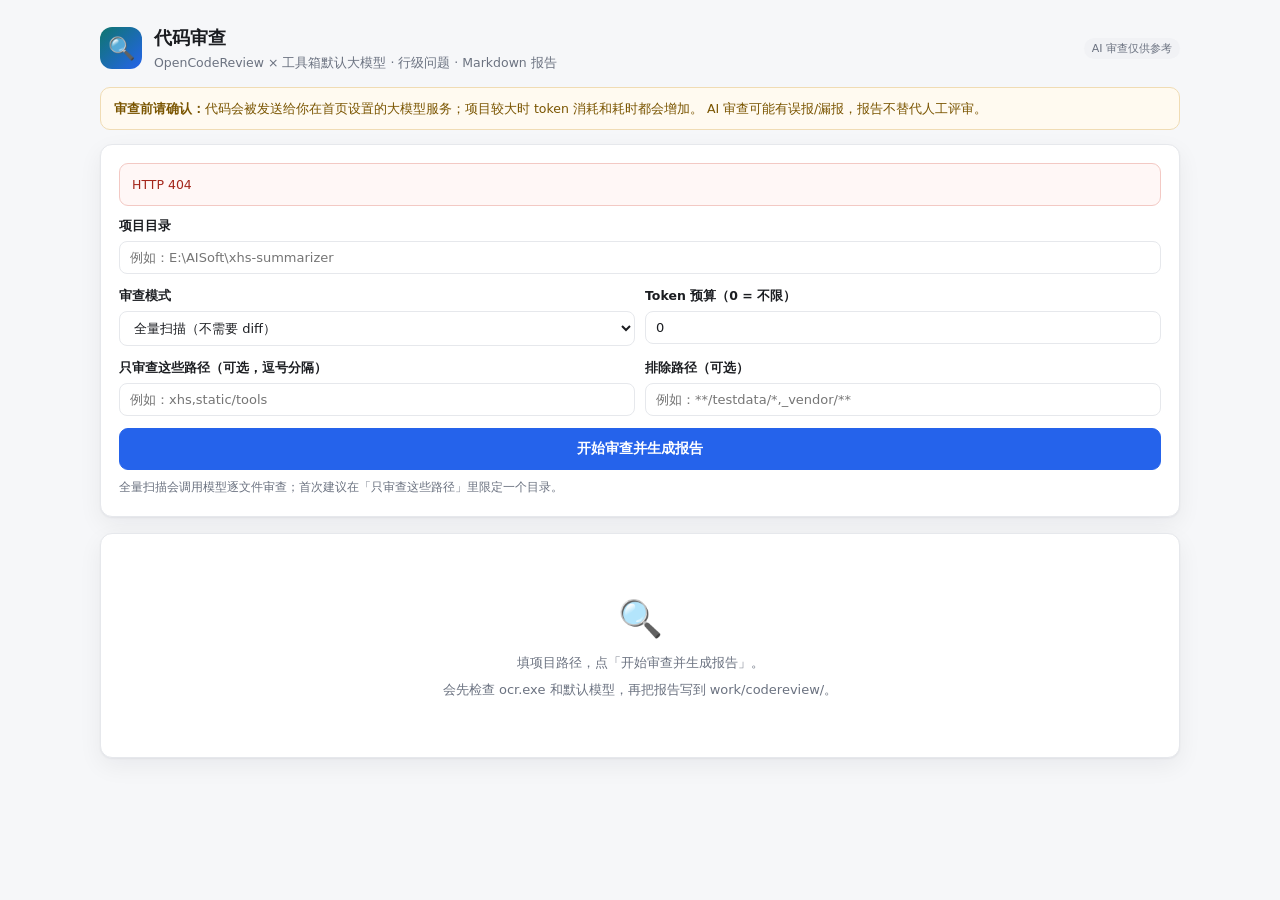
==== static/tools/code-review.html @ 04f82672 "feat: 接入 OpenCodeReview 代码审查工具" ====
<!DOCTYPE html>
<html lang="zh-CN">
<head>
<meta charset="utf-8" />
<meta name="viewport" content="width=device-width, initial-scale=1" />
<title>代码审查</title>
<link rel="stylesheet" href="/static/tools/_shared/base.css" />
<script src="/static/tools/_shared/markdown.js"></script>
<style>
  .wrap{max-width:1120px;margin:0 auto;padding:24px 20px 56px}
  header.top{display:flex;align-items:center;gap:12px;margin-bottom:14px}
  header.top .logo{width:42px;height:42px;border-radius:12px;background:linear-gradient(135deg,#0f766e,#2563eb);
    display:flex;align-items:center;justify-content:center;font-size:22px;flex:0 0 auto}
  header.top h1{font-size:18px;margin:0;font-weight:650}
  header.top .sub{color:var(--muted);font-size:12.5px}
  .grow{flex:1}
  .warn{background:#fffaf0;border:1px solid #f0dcb4;color:#7a5500;border-radius:10px;padding:10px 13px;
    font-size:12.5px;line-height:1.7;margin-bottom:14px}
  .field{margin-bottom:12px}
  .field label{display:block;font-size:12.5px;font-weight:600;margin-bottom:5px}
  .field input,.field select,.field textarea{width:100%;max-width:100%;min-width:0;box-sizing:border-box;
    padding:8px 10px;border:1px solid var(--line);border-radius:8px;font-family:inherit;font-size:13px;background:#fff;color:var(--ink)}
  .field textarea{min-height:64px;resize:vertical;line-height:1.6}
  .row2{display:grid;grid-template-columns:minmax(0,1fr) minmax(0,1fr);gap:10px}
  .row2 > .field{min-width:0}
  button.primary{width:100%;font-family:inherit;font-size:13.5px;font-weight:600;padding:11px 16px;border-radius:9px;
    border:1px solid var(--accent);background:var(--accent);color:#fff;cursor:pointer}
  button.primary:hover{background:var(--accent-dark)}
  button.primary:disabled{opacity:.55;cursor:not-allowed}
  .hint{color:var(--muted);font-size:11.5px;line-height:1.7}
  .pill{display:inline-flex;align-items:center;gap:4px;padding:2px 8px;border-radius:999px;font-size:11px;
    background:#f1f2f5;color:var(--muted)}
  .pill.ok{background:#e7f7ee;color:#0f7b3d}
  .pill.warn{background:#fff5e5;color:#8a6100}
  .pill.err{background:#fdecea;color:#b42318}
  .loading{color:var(--muted);font-size:13px;padding:10px 0}
  .err{background:#fff7f6;border:1px solid #f3c9c4;color:#a4261b;border-radius:9px;padding:10px 12px;
    font-size:12.5px;white-space:pre-wrap;line-height:1.7}
  .summary{display:grid;grid-template-columns:repeat(auto-fit,minmax(120px,1fr));gap:10px;margin-bottom:14px}
  .summary .item{background:#fafbfc;border:1px solid var(--line);border-radius:9px;padding:10px 12px}
  .summary .k{font-size:11.5px;color:var(--muted)}
  .summary .v{font-size:17px;font-weight:700;font-variant-numeric:tabular-nums;margin-top:2px}
  .comment{border:1px solid var(--line);border-radius:10px;padding:11px 13px;margin-bottom:10px;background:#fcfcfd}
  .comment-head{display:flex;align-items:center;gap:7px;flex-wrap:wrap;font-size:12.5px;margin-bottom:7px}
  .comment-head .path{font-family:ui-monospace,Consolas,monospace;font-size:12px;color:var(--muted)}
  .sev{font-size:11px;font-weight:700;padding:2px 7px;border-radius:999px;text-transform:uppercase}
  .sev.high{background:#fdecea;color:#b42318}
  .sev.medium{background:#fff5e5;color:#8a6100}
  .sev.low{background:#eef2ff;color:#3730a3}
  .sev.unknown{background:#f1f2f5;color:var(--muted)}
  .comment-body{font-size:12.5px;line-height:1.8}
  .code{margin-top:8px;background:#0f172a;color:#e2e8f0;border-radius:8px;padding:9px 11px;overflow:auto;
    font-family:ui-monospace,Consolas,monospace;font-size:11.5px;line-height:1.6;white-space:pre-wrap}
  .report-head{display:flex;align-items:flex-start;justify-content:space-between;gap:10px;flex-wrap:wrap;margin-bottom:12px}
  .report-head h2{margin:0;font-size:17px}
  .actions{display:flex;gap:8px;flex-wrap:wrap}
  .actions a{font-size:12px;color:var(--accent-dark);border:1px solid var(--line);border-radius:7px;padding:6px 10px;text-decoration:none;background:#fff}
  .actions a:hover{background:#f7f8fa}
  .prose{font-size:13px;line-height:1.8}
  .prose h2,.prose h3{margin:14px 0 5px}
  .prose ul{padding-left:20px}
  .prose code{background:#f1f2f5;padding:1px 4px;border-radius:4px;font-size:12px}
  .prose pre{background:#0f172a;color:#e2e8f0;padding:10px;border-radius:8px;overflow:auto}
  .empty{text-align:center;color:var(--muted);padding:38px 16px;font-size:13px}
  .empty .big{font-size:36px;margin-bottom:6px}
  .hidden{display:none !important}
  @media (max-width:760px){.row2{grid-template-columns:1fr}}
</style>
</head>
<body>
<div class="wrap">
  <header class="top">
    <div class="logo">🔍</div>
    <div>
      <h1>代码审查</h1>
      <div class="sub">OpenCodeReview × 工具箱默认大模型 · 行级问题 · Markdown 报告</div>
    </div>
    <div class="grow"></div>
    <span class="pill">AI 审查仅供参考</span>
  </header>

  <div class="warn">
    <b>审查前请确认：</b>代码会被发送给你在首页设置的大模型服务；项目较大时 token 消耗和耗时都会增加。
    AI 审查可能有误报/漏报，报告不替代人工评审。
  </div>

  <div class="card">
    <div id="reviewInfo" class="hint">正在检查 OCR 和模型配置…</div>
    <div class="field" style="margin-top:10px">
      <label for="rvProject">项目目录</label>
      <input id="rvProject" placeholder="例如：E:\AISoft\xhs-summarizer" />
    </div>
    <div class="row2">
      <div class="field">
        <label for="rvMode">审查模式</label>
        <select id="rvMode">
          <option value="scan">全量扫描（不需要 diff）</option>
          <option value="review">Git 变更审查（未提交/暂存）</option>
        </select>
      </div>
      <div class="field">
        <label for="rvMaxTokens">Token 预算（0 = 不限）</label>
        <input id="rvMaxTokens" type="number" min="0" step="1000" value="0" />
      </div>
    </div>
    <div id="scanFields">
      <div class="row2">
        <div class="field">
          <label for="rvPaths">只审查这些路径（可选，逗号分隔）</label>
          <input id="rvPaths" placeholder="例如：xhs,static/tools" />
        </div>
        <div class="field">
          <label for="rvExclude">排除路径（可选）</label>
          <input id="rvExclude" placeholder="例如：**/testdata/*,_vendor/**" />
        </div>
      </div>
    </div>
    <button class="primary" id="rvRun" type="button">开始审查并生成报告</button>
    <p class="hint" style="margin:8px 0 0">全量扫描会调用模型逐文件审查；首次建议在「只审查这些路径」里限定一个目录。</p>
  </div>

  <div id="rvMessage"></div>
  <section class="card hidden" id="rvReportCard"></section>

  <div class="card" id="rvEmpty" style="margin-top:14px">
    <div class="empty">
      <div class="big">🔍</div>
      <div>填项目路径，点「开始审查并生成报告」。</div>
      <div style="margin-top:6px">会先检查 ocr.exe 和默认模型，再把报告写到 work/codereview/。</div>
    </div>
  </div>
</div>

<script>
'use strict';

const $ = (id) => document.getElementById(id);
const state = { info: null, report: null, running: false };

function esc(text) {
  return String(text == null ? '' : text).replace(/[&<>"']/g, (ch) => ({
    '&': '&amp;', '<': '&lt;', '>': '&gt;', '"': '&quot;', "'": '&#39;'
  }[ch]));
}

async function api(url, options) {
  const response = await fetch(url, options);
  let data = {};
  try { data = await response.json(); } catch (e) { /* ignore */ }
  if (!response.ok) throw new Error((data && data.detail) || ('HTTP ' + response.status));
  return data;
}

function setMessage(html) { $('rvMessage').innerHTML = html || ''; }

async function loadInfo() {
  try {
    const data = await api('/api/review/info');
    state.info = data;
    $('rvProject').value = data.default_project || '';
    const ok = data.ocr && !data.ocr_error;
    $('reviewInfo').innerHTML = (ok
      ? '<span class="pill ok">OCR 已就绪</span> '
      : '<span class="pill err">OCR 不可用</span> ')
      + '<span class="pill">默认模型：' + esc(data.model || '未配置') + '</span>'
      + (data.ocr_error ? '<div class="err" style="margin-top:8px">' + esc(data.ocr_error) + '</div>' : '');
  } catch (err) {
    $('reviewInfo').innerHTML = '<div class="err">' + esc(err.message) + '</div>';
  }
}

function renderReport(data) {
  state.report = data;
  $('rvEmpty').classList.add('hidden');
  $('rvReportCard').classList.remove('hidden');
  const summary = data.summary || {};
  const comments = data.comments || [];
  const summaryHtml = '<div class="summary">'
    + '<div class="item"><div class="k">审查文件</div><div class="v">' + esc(summary.files_reviewed ?? '—') + '</div></div>'
    + '<div class="item"><div class="k">问题数</div><div class="v">' + esc(summary.comments ?? comments.length) + '</div></div>'
    + '<div class="item"><div class="k">Token</div><div class="v">' + esc(summary.total_tokens ?? '—') + '</div></div>'
    + '<div class="item"><div class="k">耗时</div><div class="v">' + esc(summary.elapsed ?? (data.elapsed + 's')) + '</div></div>'
    + '</div>';

  const commentsHtml = comments.map((c, index) => {
    const sev = String(c.severity || 'unknown').toLowerCase();
    const start = c.start_line || 0;
    const end = c.end_line || start;
    const where = (c.path || '—') + (start ? ':' + start + (end && end !== start ? '-' + end : '') : '');
    const body = window.DSH_MD ? window.DSH_MD.toHtml(c.content || '') : '<p>' + esc(c.content) + '</p>';
    return '<div class="comment"><div class="comment-head">'
      + '<span class="sev ' + esc(sev) + '">' + esc(c.severity || 'unknown') + '</span>'
      + '<span class="path">' + esc(where) + '</span>'
      + '<span class="pill">' + esc(c.category || 'general') + '</span></div>'
      + '<div class="comment-body">' + body + '</div>'
      + (c.existing_code ? '<div class="code">' + esc(c.existing_code) + '</div>' : '')
      + (c.suggestion_code ? '<div class="code">' + esc(c.suggestion_code) + '</div>' : '')
      + '</div>';
  }).join('');
  const warnings = data.warnings || [];
  const warningHtml = warnings.length
    ? '<div class="err" style="margin-bottom:12px"><b>运行警告</b><br />'
      + warnings.map((w) => esc((w.file || '全局') + '：' + (w.message || ''))).join('<br />')
      + '</div>'
    : '';

  const projectSummary = data.project_summary
    ? '<div class="prose">' + (window.DSH_MD ? window.DSH_MD.toHtml(data.project_summary) : esc(data.project_summary)) + '</div>'
    : '';

  $('rvReportCard').innerHTML = '<div class="report-head"><div>'
    + '<h2>审查报告</h2>'
    + '<div class="hint">' + esc(data.project) + ' · ' + esc(data.mode_name || '') + ' · ' + esc(data.model || '') + '</div>'
    + '</div><div class="actions">'
    + '<a href="' + esc(data.report_url) + '" target="_blank" rel="noreferrer">下载 Markdown</a>'
    + '<a href="' + esc(data.json_url) + '" target="_blank" rel="noreferrer">JSON</a>'
    + '</div></div>'
    + summaryHtml
    + warningHtml
    + (projectSummary ? '<h3 style="font-size:14px;margin:13px 0 4px">项目总结</h3>' + projectSummary : '')
    + '<h3 style="font-size:14px;margin:13px 0 4px">问题明细</h3>'
    + (commentsHtml || '<div class="hint">'
      + (warnings.length ? '本次没有生成有效评论，原因见上方运行警告。' : '没有发现问题。')
      + '</div>');
}

async function runReview() {
  if (state.running) return;
  const project = $('rvProject').value.trim();
  if (!project) { setMessage('<div class="err">请填写项目目录。</div>'); return; }
  state.running = true;
  $('rvRun').disabled = true;
  $('rvRun').textContent = '正在审查，可能需要几分钟…';
  setMessage('<div class="loading">OCR 正在扫描/审查并调用模型，请耐心等待；不要关闭页面。</div>');
  try {
    const data = await api('/api/review/run', {
      method: 'POST',
      headers: { 'Content-Type': 'application/json' },
      body: JSON.stringify({
        project,
        mode: $('rvMode').value,
        paths: $('rvPaths').value.trim(),
        exclude: $('rvExclude').value.trim(),
        max_tokens: Number($('rvMaxTokens').value) || 0
      })
    });
    setMessage('');
    renderReport(data);
    $('rvReportCard').scrollIntoView({ behavior: 'smooth', block: 'start' });
  } catch (err) {
    setMessage('<div class="err">' + esc(err.message) + '</div>');
  } finally {
    state.running = false;
    $('rvRun').disabled = false;
    $('rvRun').textContent = '开始审查并生成报告';
  }
}

$('rvRun').addEventListener('click', runReview);
$('rvMode').addEventListener('change', () => {
  $('scanFields').style.display = $('rvMode').value === 'scan' ? 'block' : 'none';
});
loadInfo();
</script>
</body>
</html>
---- static/tools/_shared/base.css ----
/* 工具箱里各工具共用的基础样式。
   每个工具页在自己的 <head> 里 <link rel="stylesheet" href="/static/tools/_shared/base.css"> 即可，
   想改配色只需在自己的 :root 里覆盖变量。 */
:root{
  --bg:#f6f7f9; --panel:#fff; --ink:#1b1d21; --muted:#6b7280; --line:#e6e8ec;
  --accent:#2563eb; --accent-dark:#1d4ed8; --accent-soft:#eff5ff;
  --ok:#12a150; --warn:#c98200; --err:#d92d20;
  --radius:12px; --shadow:0 1px 2px rgba(16,24,40,.05), 0 8px 24px rgba(16,24,40,.06);
}
*{box-sizing:border-box}
body{
  margin:0; background:var(--bg); color:var(--ink); min-height:100vh;
  font-family:"PingFang SC","Microsoft YaHei","Segoe UI",system-ui,-apple-system,sans-serif;
  font-size:14px; line-height:1.6;
}
.wrap{max-width:920px; margin:0 auto; padding:24px 20px 60px}
header.top{display:flex; align-items:center; gap:12px; margin-bottom:18px}
header.top .logo{
  width:38px;height:38px;border-radius:11px;background:var(--accent);color:#fff;
  display:flex;align-items:center;justify-content:center;font-size:19px;flex:0 0 auto;
}
header.top h1{font-size:18px;margin:0;font-weight:650}
header.top .sub{color:var(--muted);font-size:12.5px}
.card{
  background:var(--panel); border:1px solid var(--line); border-radius:var(--radius);
  box-shadow:var(--shadow); padding:18px; margin-bottom:16px;
}
.card h2{font-size:14px;margin:0 0 12px;font-weight:650;color:var(--muted)}
.row{display:flex; gap:12px; flex-wrap:wrap; align-items:flex-end}
.field{flex:1; min-width:150px}
label{display:block;font-size:12.5px;font-weight:600;margin-bottom:5px}
input[type=number], input[type=text], select{
  width:100%;padding:9px 12px;border:1px solid var(--line);border-radius:9px;
  font-family:inherit;font-size:14px;background:#fff;color:var(--ink);
}
input[type=number]{font-variant-numeric:tabular-nums}
input:focus, select:focus{outline:2px solid rgba(37,99,235,.18); border-color:var(--accent)}
.seg{display:inline-flex; border:1px solid var(--line); border-radius:9px; overflow:hidden}
.seg button{font-family:inherit;font-size:13px;padding:9px 16px;border:0;background:#fff;cursor:pointer;color:var(--muted)}
.seg button.on{background:var(--accent-soft); color:var(--accent-dark); font-weight:650}
.seg button + button{border-left:1px solid var(--line)}
.results{display:grid; grid-template-columns:repeat(auto-fit,minmax(170px,1fr)); gap:12px}
.res{background:#fafbfc; border:1px solid var(--line); border-radius:10px; padding:12px 14px}
.res .k{font-size:12px; color:var(--muted)}
.res .v{font-size:21px; font-weight:700; font-variant-numeric:tabular-nums; margin-top:2px; word-break:break-all}
.res.main{background:var(--accent-soft); border-color:#cfe0ff}
.res.main .v{color:var(--accent-dark)}
.res.good .v{color:var(--ok)}
table{width:100%; border-collapse:collapse; font-size:13px}
th,td{text-align:left; padding:7px 8px; border-bottom:1px solid var(--line); white-space:nowrap}
th{color:var(--muted); font-weight:600; font-size:12.5px}
tr:last-child td{border-bottom:0}
td.num, th.num{font-variant-numeric:tabular-nums; text-align:right}
tbody tr:hover{background:#fafbfc}
button.primary{
  font-family:inherit;font-size:13.5px;font-weight:550;padding:9px 16px;border-radius:9px;
  border:1px solid var(--accent);background:var(--accent);color:#fff;cursor:pointer;
}
button.primary:hover{background:var(--accent-dark)}
button.ghost{
  font-family:inherit;font-size:13px;padding:8px 14px;border-radius:9px;
  border:1px solid var(--line);background:#fff;color:var(--ink);cursor:pointer;
}
button.ghost:hover{background:#f3f4f6}
.hint{color:var(--muted);font-size:12.5px}
.note{color:var(--muted); font-size:12.5px; line-height:1.7}
.note code{background:#f1f2f5; padding:1px 5px; border-radius:4px}
.scroll{max-height:340px; overflow:auto; border:1px solid var(--line); border-radius:10px}
.scroll table{font-size:12.5px}
.scroll th{position:sticky; top:0; background:#fff; z-index:1}
details summary{cursor:pointer; font-size:13px; color:var(--muted); padding:6px 0}
.warnline{color:var(--warn); font-size:12.5px}
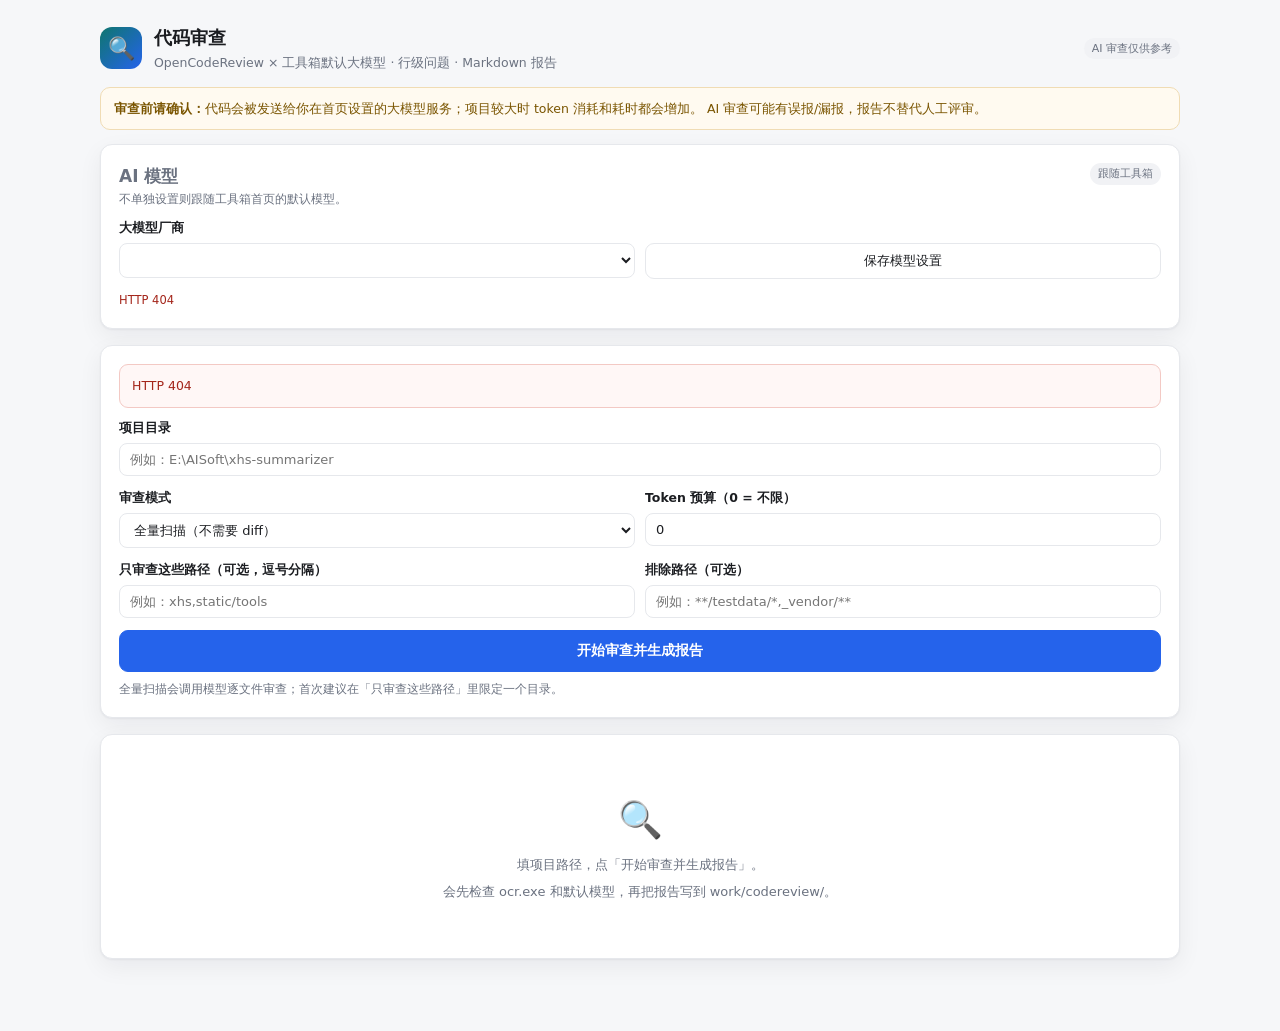
==== commit e74191cd: "feat: 所有模型设置支持本地模型，代码审查可单独选模型" ====
--- a/static/tools/code-review.html
+++ b/static/tools/code-review.html
@@ -85,6 +85,25 @@
   </div>
 
   <div class="card">
+    <div class="report-head" style="margin-bottom:8px">
+      <div><h2>AI 模型</h2><div class="hint">不单独设置则跟随工具箱首页的默认模型。</div></div>
+      <span class="pill" id="crModelPill">跟随工具箱</span>
+    </div>
+    <div class="row2">
+      <div class="field">
+        <label for="crProvider">大模型厂商</label>
+        <select id="crProvider"></select>
+      </div>
+      <div class="field">
+        <label>&nbsp;</label>
+        <button class="ghost" id="crSaveModel" type="button" style="width:100%">保存模型设置</button>
+      </div>
+    </div>
+    <div id="crModelFields"></div>
+    <div class="hint" id="crModelStatus"></div>
+  </div>
+
+  <div class="card">
     <div id="reviewInfo" class="hint">正在检查 OCR 和模型配置…</div>
     <div class="field" style="margin-top:10px">
       <label for="rvProject">项目目录</label>
@@ -135,7 +154,7 @@
 'use strict';
 
 const $ = (id) => document.getElementById(id);
-const state = { info: null, report: null, running: false };
+const state = { info: null, report: null, modelSettings: null, running: false };
 
 function esc(text) {
   return String(text == null ? '' : text).replace(/[&<>"']/g, (ch) => ({
@@ -152,6 +171,84 @@
 }
 
 function setMessage(html) { $('rvMessage').innerHTML = html || ''; }
+
+function renderCrModelFields() {
+  const provider = $('crProvider').value;
+  const settings = state.modelSettings || {};
+  const fields = $('crModelFields');
+  if (provider === 'inherit') {
+    fields.innerHTML = '<p class="hint" style="margin:0 0 10px">使用工具箱首页「默认模型设置」里的模型。</p>';
+    return;
+  }
+  const keyHint = settings.api_key_masked
+    ? '已保存：' + settings.api_key_masked + '（留空保持）'
+    : (provider === 'local' ? '本地模型通常可留空' : '填写 API key');
+  const isCustomLike = provider === 'custom' || provider === 'local';
+  const baseField = isCustomLike
+    ? '<div class="field"><label for="crBase">Base URL</label>'
+      + '<input id="crBase" value="' + esc(settings.base_url || '') + '" placeholder="'
+      + (provider === 'local' ? 'http://127.0.0.1:11434/v1' : 'https://api.example.com/v1') + '" /></div>'
+    : '';
+  fields.innerHTML = '<div class="field"><label for="crModel">模型名'
+    + (provider === 'local' ? '（本地模型必填）' : '（可选）') + '</label>'
+    + '<input id="crModel" value="' + esc(settings.model || '') + '" placeholder="'
+    + (provider === 'local' ? '例如 qwen2.5:7b' : '留空用厂商默认模型') + '" /></div>'
+    + baseField
+    + '<div class="field"><label for="crKey">API key' + (provider === 'local' ? '（可留空）' : '（可选）') + '</label>'
+    + '<input id="crKey" type="password" autocomplete="off" placeholder="' + esc(keyHint) + '" /></div>';
+}
+
+function renderCrModelSettings() {
+  const settings = state.modelSettings;
+  if (!settings) return;
+  $('crProvider').innerHTML = (settings.options || []).map((item) =>
+    '<option value="' + esc(item.value) + '"' + (item.value === settings.provider ? ' selected' : '') + '>'
+    + esc(item.label) + '</option>'
+  ).join('');
+  renderCrModelFields();
+  const eff = settings.effective || {};
+  $('crModelPill').textContent = eff.label || '未配置';
+  $('crModelStatus').innerHTML = eff.error
+    ? '<span style="color:#a4261b">' + esc(eff.error) + '</span>'
+    : '当前审查模型：<b>' + esc(eff.label || '—') + ' / ' + esc(eff.model || '—') + '</b>';
+}
+
+async function loadCrModelSettings() {
+  try {
+    const data = await api('/api/review/settings');
+    state.modelSettings = data.settings;
+    renderCrModelSettings();
+  } catch (err) {
+    $('crModelStatus').innerHTML = '<span style="color:#a4261b">' + esc(err.message) + '</span>';
+  }
+}
+
+async function saveCrModelSettings() {
+  const payload = {
+    provider: $('crProvider').value,
+    model: $('crModel') ? $('crModel').value.trim() : '',
+    base_url: $('crBase') ? $('crBase').value.trim() : '',
+    api_key: $('crKey') ? $('crKey').value.trim() : ''
+  };
+  $('crSaveModel').disabled = true;
+  $('crSaveModel').textContent = '保存中…';
+  try {
+    const data = await api('/api/review/settings', {
+      method: 'POST',
+      headers: { 'Content-Type': 'application/json' },
+      body: JSON.stringify(payload)
+    });
+    state.modelSettings = data.settings;
+    renderCrModelSettings();
+    $('crModelStatus').innerHTML += ' <span style="color:#0f7b3d">已保存。</span>';
+    await loadInfo();
+  } catch (err) {
+    $('crModelStatus').innerHTML = '<span style="color:#a4261b">' + esc(err.message) + '</span>';
+  } finally {
+    $('crSaveModel').disabled = false;
+    $('crSaveModel').textContent = '保存模型设置';
+  }
+}
 
 async function loadInfo() {
   try {
@@ -260,6 +357,9 @@
 $('rvMode').addEventListener('change', () => {
   $('scanFields').style.display = $('rvMode').value === 'scan' ? 'block' : 'none';
 });
+$('crProvider').addEventListener('change', renderCrModelFields);
+$('crSaveModel').addEventListener('click', saveCrModelSettings);
+loadCrModelSettings();
 loadInfo();
 </script>
 </body>
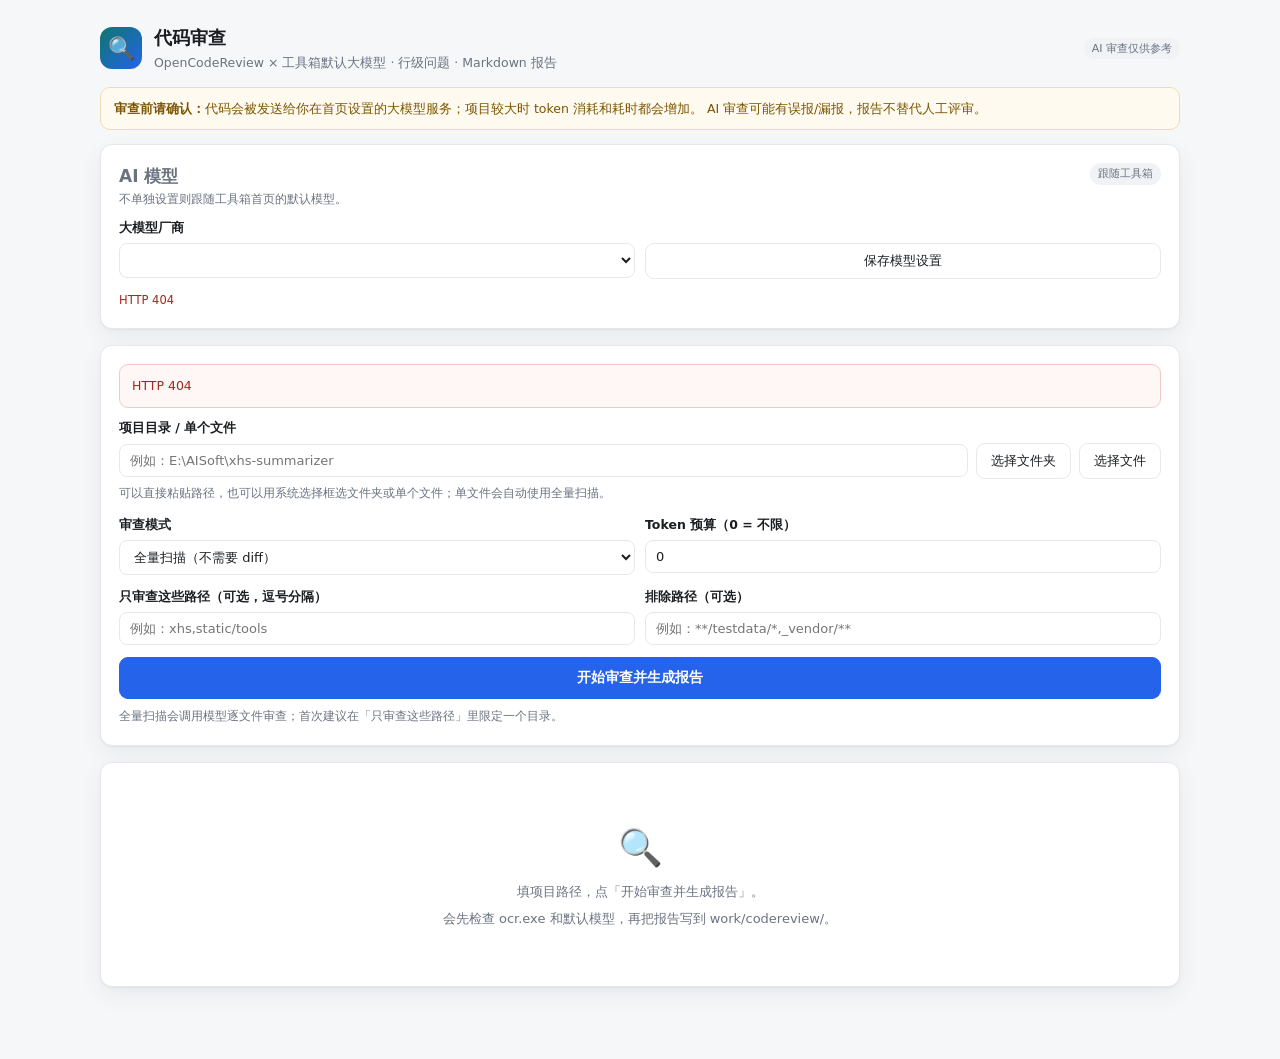
==== commit c775ced0: "feat: 代码审查支持选择文件夹和单个文件" ====
--- a/static/tools/code-review.html
+++ b/static/tools/code-review.html
@@ -23,6 +23,9 @@
   .field textarea{min-height:64px;resize:vertical;line-height:1.6}
   .row2{display:grid;grid-template-columns:minmax(0,1fr) minmax(0,1fr);gap:10px}
   .row2 > .field{min-width:0}
+  .path-row{display:flex;gap:8px;align-items:center}
+  .path-row input{flex:1;min-width:0}
+  .path-row .ghost{white-space:nowrap}
   button.primary{width:100%;font-family:inherit;font-size:13.5px;font-weight:600;padding:11px 16px;border-radius:9px;
     border:1px solid var(--accent);background:var(--accent);color:#fff;cursor:pointer}
   button.primary:hover{background:var(--accent-dark)}
@@ -106,8 +109,13 @@
   <div class="card">
     <div id="reviewInfo" class="hint">正在检查 OCR 和模型配置…</div>
     <div class="field" style="margin-top:10px">
-      <label for="rvProject">项目目录</label>
-      <input id="rvProject" placeholder="例如：E:\AISoft\xhs-summarizer" />
+      <label for="rvProject">项目目录 / 单个文件</label>
+      <div class="path-row">
+        <input id="rvProject" placeholder="例如：E:\AISoft\xhs-summarizer" />
+        <button class="ghost" id="rvPickDir" type="button">选择文件夹</button>
+        <button class="ghost" id="rvPickFile" type="button">选择文件</button>
+      </div>
+      <div class="hint" style="margin-top:5px">可以直接粘贴路径，也可以用系统选择框选文件夹或单个文件；单文件会自动使用全量扫描。</div>
     </div>
     <div class="row2">
       <div class="field">
@@ -319,6 +327,35 @@
     + (commentsHtml || '<div class="hint">'
       + (warnings.length ? '本次没有生成有效评论，原因见上方运行警告。' : '没有发现问题。')
       + '</div>');
+}
+
+async function pickPath(kind) {
+  const button = kind === 'file' ? $('rvPickFile') : $('rvPickDir');
+  const old = button.textContent;
+  button.disabled = true;
+  button.textContent = '选择中…';
+  try {
+    const data = await api('/api/review/pick', {
+      method: 'POST',
+      headers: { 'Content-Type': 'application/json' },
+      body: JSON.stringify({ kind })
+    });
+    if (data.cancelled || !data.path) return;
+    $('rvProject').value = data.path;
+    if (kind === 'file') {
+      $('rvMode').value = 'scan';
+      $('scanFields').style.display = 'block';
+      $('rvPaths').value = '';
+      setMessage('<div class="loading">已选择单个文件，将使用全量扫描。</div>');
+    } else {
+      setMessage('');
+    }
+  } catch (err) {
+    setMessage('<div class="err">' + esc(err.message) + '</div>');
+  } finally {
+    button.disabled = false;
+    button.textContent = old;
+  }
 }
 
 async function runReview() {
@@ -354,6 +391,8 @@
 }
 
 $('rvRun').addEventListener('click', runReview);
+$('rvPickDir').addEventListener('click', () => pickPath('dir'));
+$('rvPickFile').addEventListener('click', () => pickPath('file'));
 $('rvMode').addEventListener('change', () => {
   $('scanFields').style.display = $('rvMode').value === 'scan' ? 'block' : 'none';
 });
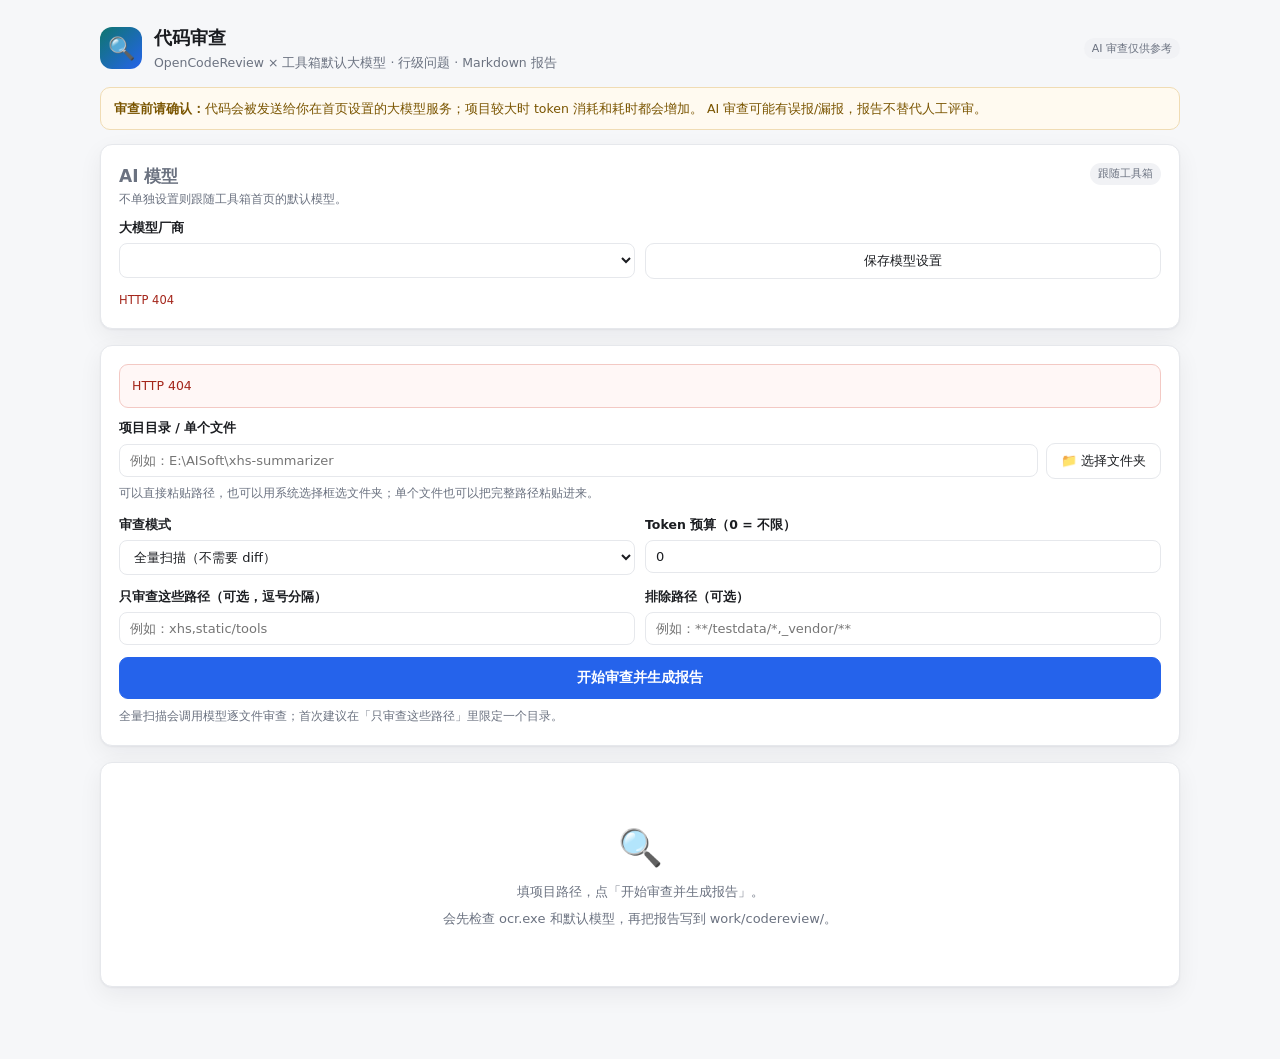
==== commit d10cb7b7: "ui: 代码审查目录选择合并为一个文件夹按钮" ====
--- a/static/tools/code-review.html
+++ b/static/tools/code-review.html
@@ -112,10 +112,9 @@
       <label for="rvProject">项目目录 / 单个文件</label>
       <div class="path-row">
         <input id="rvProject" placeholder="例如：E:\AISoft\xhs-summarizer" />
-        <button class="ghost" id="rvPickDir" type="button">选择文件夹</button>
-        <button class="ghost" id="rvPickFile" type="button">选择文件</button>
-      </div>
-      <div class="hint" style="margin-top:5px">可以直接粘贴路径，也可以用系统选择框选文件夹或单个文件；单文件会自动使用全量扫描。</div>
+        <button class="ghost" id="rvPickDir" type="button">📁 选择文件夹</button>
+      </div>
+      <div class="hint" style="margin-top:5px">可以直接粘贴路径，也可以用系统选择框选文件夹；单个文件也可以把完整路径粘贴进来。</div>
     </div>
     <div class="row2">
       <div class="field">
@@ -329,8 +328,8 @@
       + '</div>');
 }
 
-async function pickPath(kind) {
-  const button = kind === 'file' ? $('rvPickFile') : $('rvPickDir');
+async function pickPath() {
+  const button = $('rvPickDir');
   const old = button.textContent;
   button.disabled = true;
   button.textContent = '选择中…';
@@ -338,18 +337,11 @@
     const data = await api('/api/review/pick', {
       method: 'POST',
       headers: { 'Content-Type': 'application/json' },
-      body: JSON.stringify({ kind })
+      body: JSON.stringify({ kind: 'dir' })
     });
     if (data.cancelled || !data.path) return;
     $('rvProject').value = data.path;
-    if (kind === 'file') {
-      $('rvMode').value = 'scan';
-      $('scanFields').style.display = 'block';
-      $('rvPaths').value = '';
-      setMessage('<div class="loading">已选择单个文件，将使用全量扫描。</div>');
-    } else {
-      setMessage('');
-    }
+    setMessage('');
   } catch (err) {
     setMessage('<div class="err">' + esc(err.message) + '</div>');
   } finally {
@@ -391,8 +383,7 @@
 }
 
 $('rvRun').addEventListener('click', runReview);
-$('rvPickDir').addEventListener('click', () => pickPath('dir'));
-$('rvPickFile').addEventListener('click', () => pickPath('file'));
+$('rvPickDir').addEventListener('click', pickPath);
 $('rvMode').addEventListener('change', () => {
   $('scanFields').style.display = $('rvMode').value === 'scan' ? 'block' : 'none';
 });
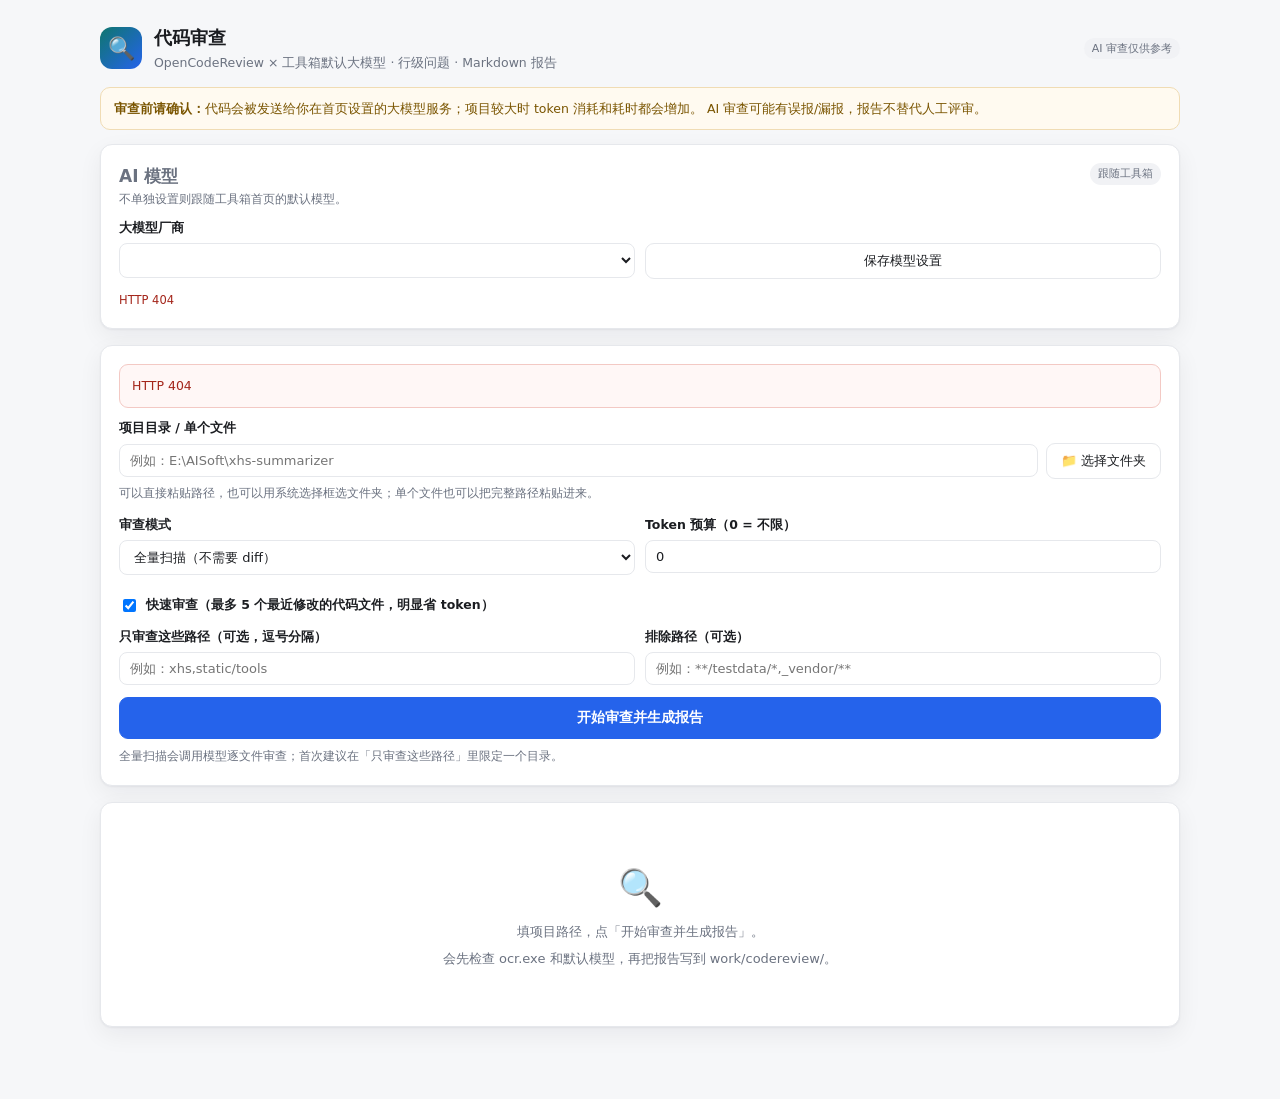
==== commit bdb26760: "feat: 代码审查默认快速模式并增加中文人工核查" ====
--- a/static/tools/code-review.html
+++ b/static/tools/code-review.html
@@ -26,6 +26,8 @@
   .path-row{display:flex;gap:8px;align-items:center}
   .path-row input{flex:1;min-width:0}
   .path-row .ghost{white-space:nowrap}
+  .chk{display:flex;align-items:center;gap:7px;font-size:12.5px;font-weight:600;margin:8px 0 12px}
+  .chk input{width:auto}
   button.primary{width:100%;font-family:inherit;font-size:13.5px;font-weight:600;padding:11px 16px;border-radius:9px;
     border:1px solid var(--accent);background:var(--accent);color:#fff;cursor:pointer}
   button.primary:hover{background:var(--accent-dark)}
@@ -64,6 +66,11 @@
   .prose ul{padding-left:20px}
   .prose code{background:#f1f2f5;padding:1px 4px;border-radius:4px;font-size:12px}
   .prose pre{background:#0f172a;color:#e2e8f0;padding:10px;border-radius:8px;overflow:auto}
+  .human-review{background:#fffaf0;border:1px solid #f0dcb4;border-radius:9px;padding:10px 12px;margin-bottom:12px;
+    font-size:12.5px;line-height:1.8;color:#6b4d00}
+  .human-review b{color:#7a5500}
+  .human-review ul{margin:5px 0 0;padding-left:18px}
+  .human-review li{margin:2px 0}
   .empty{text-align:center;color:var(--muted);padding:38px 16px;font-size:13px}
   .empty .big{font-size:36px;margin-bottom:6px}
   .hidden{display:none !important}
@@ -130,6 +137,10 @@
       </div>
     </div>
     <div id="scanFields">
+      <label class="chk" id="rvQuickWrap">
+        <input id="rvQuick" type="checkbox" checked />
+        快速审查（最多 5 个最近修改的代码文件，明显省 token）
+      </label>
       <div class="row2">
         <div class="field">
           <label for="rvPaths">只审查这些路径（可选，逗号分隔）</label>
@@ -307,6 +318,15 @@
       + warnings.map((w) => esc((w.file || '全局') + '：' + (w.message || ''))).join('<br />')
       + '</div>'
     : '';
+  const human = data.human_review || [];
+  const humanHtml = '<div class="human-review"><b>需要人工核查</b>'
+    + (human.length
+      ? '<ul>' + human.map((h) => '<li>[' + esc(h.severity) + '] '
+        + esc(h.path + (h.line ? ':' + h.line : '')) + '：' + esc(h.reason)
+        + (h.summary ? '。' + esc(h.summary) : '') + '</li>').join('') + '</ul>'
+      : '<div>本次没有高/中危评论；仍建议人工确认关键路径和业务语义。</div>')
+    + '<div style="margin-top:6px">AI 未自动验证：运行时行为、业务规则、依赖漏洞、测试覆盖、性能、真实并发竞态。'
+    + 'AI 可能误报或漏报，建议不要未经确认直接批量应用。</div></div>';
 
   const projectSummary = data.project_summary
     ? '<div class="prose">' + (window.DSH_MD ? window.DSH_MD.toHtml(data.project_summary) : esc(data.project_summary)) + '</div>'
@@ -321,6 +341,7 @@
     + '</div></div>'
     + summaryHtml
     + warningHtml
+    + humanHtml
     + (projectSummary ? '<h3 style="font-size:14px;margin:13px 0 4px">项目总结</h3>' + projectSummary : '')
     + '<h3 style="font-size:14px;margin:13px 0 4px">问题明细</h3>'
     + (commentsHtml || '<div class="hint">'
@@ -367,7 +388,8 @@
         mode: $('rvMode').value,
         paths: $('rvPaths').value.trim(),
         exclude: $('rvExclude').value.trim(),
-        max_tokens: Number($('rvMaxTokens').value) || 0
+        max_tokens: Number($('rvMaxTokens').value) || 0,
+        quick: $('rvQuick').checked
       })
     });
     setMessage('');
@@ -385,7 +407,9 @@
 $('rvRun').addEventListener('click', runReview);
 $('rvPickDir').addEventListener('click', pickPath);
 $('rvMode').addEventListener('change', () => {
-  $('scanFields').style.display = $('rvMode').value === 'scan' ? 'block' : 'none';
+  const scan = $('rvMode').value === 'scan';
+  $('scanFields').style.display = scan ? 'block' : 'none';
+  $('rvQuickWrap').style.display = scan ? 'flex' : 'none';
 });
 $('crProvider').addEventListener('change', renderCrModelFields);
 $('crSaveModel').addEventListener('click', saveCrModelSettings);
